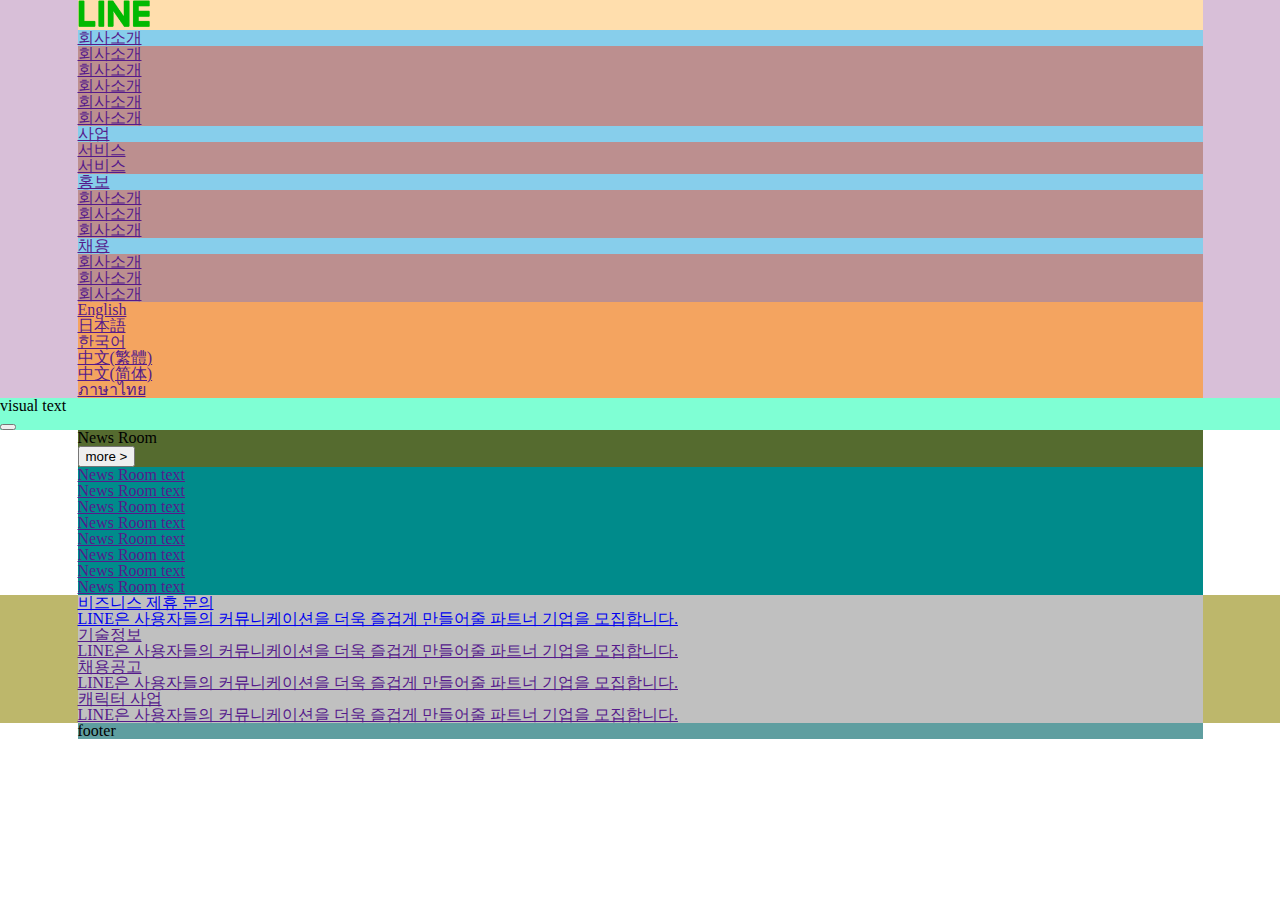
==== day2/index.html @ 4cacbf6e "feat : mark-up" ====
<!DOCTYPE html>
<html lang="en">
    <head>
        <meta charset="UTF-8" />
        <title>LINE Plus Corporation</title>
        <style>
            /* css 초기화 */
            html,
            body,
            div,
            span,
            applet,
            object,
            iframe,
            h1,
            h2,
            h3,
            h4,
            h5,
            h6,
            p,
            blockquote,
            pre,
            a,
            abbr,
            acronym,
            address,
            big,
            cite,
            code,
            del,
            dfn,
            em,
            img,
            ins,
            kbd,
            q,
            s,
            samp,
            small,
            strike,
            strong,
            sub,
            sup,
            tt,
            var,
            b,
            u,
            i,
            center,
            dl,
            dt,
            dd,
            ol,
            ul,
            li,
            fieldset,
            form,
            label,
            legend,
            table,
            caption,
            tbody,
            tfoot,
            thead,
            tr,
            th,
            td,
            article,
            aside,
            canvas,
            details,
            embed,
            figure,
            figcaption,
            footer,
            header,
            hgroup,
            menu,
            nav,
            output,
            ruby,
            section,
            summary,
            time,
            mark,
            audio,
            video {
                margin: 0;
                padding: 0;
                border: 0;
                font-size: 100%;
                font: inherit;
                vertical-align: baseline;
            }
            /* HTML5 display-role reset for older browsers */
            article,
            aside,
            details,
            figcaption,
            figure,
            footer,
            header,
            hgroup,
            menu,
            nav,
            section {
                display: block;
            }
            body {
                line-height: 1;
            }
            ol,
            ul {
                list-style: none;
            }
            blockquote,
            q {
                quotes: none;
            }
            blockquote:before,
            blockquote:after,
            q:before,
            q:after {
                content: "";
                content: none;
            }
            table {
                border-collapse: collapse;
                border-spacing: 0;
            }

            /* css 초기화 끝 */

            .logo_contents,
            .main-section,
            .sub_section,
            .footer {
                width: 1125px;
                margin: 0 auto;
            }
            .header {
                background-color: thistle;
            }
            /* logo */
            .logo {
                display: inline-block;
            }
            .logo_contents {
                background-color: navajowhite;
            }
            /* navigation */
            .navigation {
                background-color: forestgreen;
            }

            .menu {
                background-color: salmon;
                position: relative;
            }
            .sub_menu {
                visibility: ;
            }
            .readable-hidden {
                position: absolute;
                width: 1px;
                height: 1px;
                overflow: hidden;
                margin: -1px;
                clip: rect(0, 0, 0, 0);
            }
            .menu_item {
                background-color: skyblue;
            }
            .sub_menu {
                background-color: rosybrown;
            }

            /* nav bar right */
            .sitemap_lang {
                background-color: sandybrown;
            }

            /* visual section */
            .visual_bg {
                background-color: violet;
            }
            .visual {
                background-color: aquamarine;
            }

            /* main section */
            .main-section {
                background-color: darkgoldenrod;
            }

            .content_header {
                background-color: darkolivegreen;
            }
            .content_text {
                background-color: darkorange;
            }
            .content_text_ul {
                background-color: darkcyan;
            }

            /* sub section */
            .sub_section_bg {
                background-color: darkkhaki;
            }
            .sub_section {
                background-color: silver;
            }
            .footer {
                background-color: cadetblue;
            }

            .line {
                width: 72px;
                height: 27px;
                top: 33px;
                right: 391px;
            }
        </style>
    </head>
    <body>
        <div class="container">
            <header class="header">
                <div class="logo_contents">
                    <h1 class="logo">
                        <a href="https://linepluscorp.com/">
                            <img class="line" src="images/LINE.png" alt="" />
                        </a>
                    </h1>
                    <!-- 상단 메뉴 -->
                    <nav class="navigation">
                        <ul class="menu">
                            <h2 class="readable-hidden">"메인메뉴"</h2>
                            <li class="menu_item">
                                <a href="" class="menu_item_text">회사소개</a>
                                <ul class="sub_menu">
                                    <a href=""><li>회사소개</li></a>
                                    <a href=""><li>회사소개</li></a>
                                    <a href=""><li>회사소개</li></a>
                                    <a href=""><li>회사소개</li></a>
                                    <a href=""><li>회사소개</li></a>
                                </ul>
                            </li>
                            <li class="menu_item">
                                <a href="" class="menu_item_text">사업</a>
                                <ul class="sub_menu">
                                    <a href=""><li>서비스</li></a>
                                    <a href=""><li>서비스</li></a>
                                </ul>
                            </li>
                            <li class="menu_item">
                                <a href="" class="menu_item_text">홍보</a>
                                <ul class="sub_menu">
                                    <a href=""><li>회사소개</li></a>
                                    <a href=""><li>회사소개</li></a>
                                    <a href=""><li>회사소개</li></a>
                                </ul>
                            </li>
                            <li class="menu_item">
                                <a href="" class="menu_item_text">채용</a>
                                <ul class="sub_menu">
                                    <a href=""><li>회사소개</li></a>
                                    <a href=""><li>회사소개</li></a>
                                    <a href=""><li>회사소개</li></a>
                                </ul>
                            </li>
                        </ul>
                    </nav>
                    <!-- 상단 오른쪽 메뉴 -->
                    <div class="sitemap_lang">
                        <a href=""></a>
                        <ul>
                            <a href="">
                                <li>English</li>
                                <li>日本語</li>
                                <li>한국어</li>
                                <li>中文(繁體)</li>
                                <li>中文(简体)</li>
                                <li>ภาษาไทย</li>
                            </a>
                        </ul>
                    </div>
                </div>
            </header>
            <!-- visual section -->
            <div class="visual_bg">
                <div class="visual">
                    <h2>visual text</h2>
                    <button class="btn"></button>
                </div>
            </div>
            <!-- main section -->
            <section class="main-section">
                <header class="content_header">
                    <h2 class="visual_title">News Room</h2>
                    <a href="">
                        <button>more ></button>
                    </a>
                </header>
                <section class="content_text">
                    <ul class="content_text_ul">
                        <a href="" class="content_text_li">
                            <li>News Room text</li>
                        </a>
                        <a href="" class="content_text_li">
                            <li>News Room text</li>
                        </a>
                        <a href="" class="content_text_li">
                            <li>News Room text</li>
                        </a>
                        <a href="" class="content_text_li">
                            <li>News Room text</li>
                        </a>
                        <a href="" class="content_text_li">
                            <li>News Room text</li>
                        </a>
                        <a href="" class="content_text_li">
                            <li>News Room text</li>
                        </a>
                        <a href="" class="content_text_li">
                            <li>News Room text</li>
                        </a>
                        <a href="" class="content_text_li">
                            <li>News Room text</li>
                        </a>
                    </ul>
                </section>
            </section>
            <!-- sub section -->
            <div class="sub_section_bg">
                <section class="sub_section">
                    <ul class="sub_list">
                        <a href="https://partners.line.me/ko">
                            <ul>
                                <li>비즈니스 제휴 문의</li>
                                <li>
                                    LINE은 사용자들의 커뮤니케이션을 더욱 즐겁게
                                    만들어줄 파트너 기업을 모집합니다.
                                </li>
                            </ul>
                        </a>
                        <a href="">
                            <ul>
                                <li>기술정보</li>
                                <li>
                                    LINE은 사용자들의 커뮤니케이션을 더욱 즐겁게
                                    만들어줄 파트너 기업을 모집합니다.
                                </li>
                            </ul>
                        </a>
                        <a href="">
                            <ul>
                                <li>채용공고</li>
                                <li>
                                    LINE은 사용자들의 커뮤니케이션을 더욱 즐겁게
                                    만들어줄 파트너 기업을 모집합니다.
                                </li>
                            </ul>
                        </a>
                        <a href="">
                            <ul>
                                <li>캐릭터 사업</li>
                                <li>
                                    LINE은 사용자들의 커뮤니케이션을 더욱 즐겁게
                                    만들어줄 파트너 기업을 모집합니다.
                                </li>
                            </ul>
                        </a>
                    </ul>
                </section>
            </div>
            <footer class="footer">footer</footer>
        </div>
    </body>
</html>
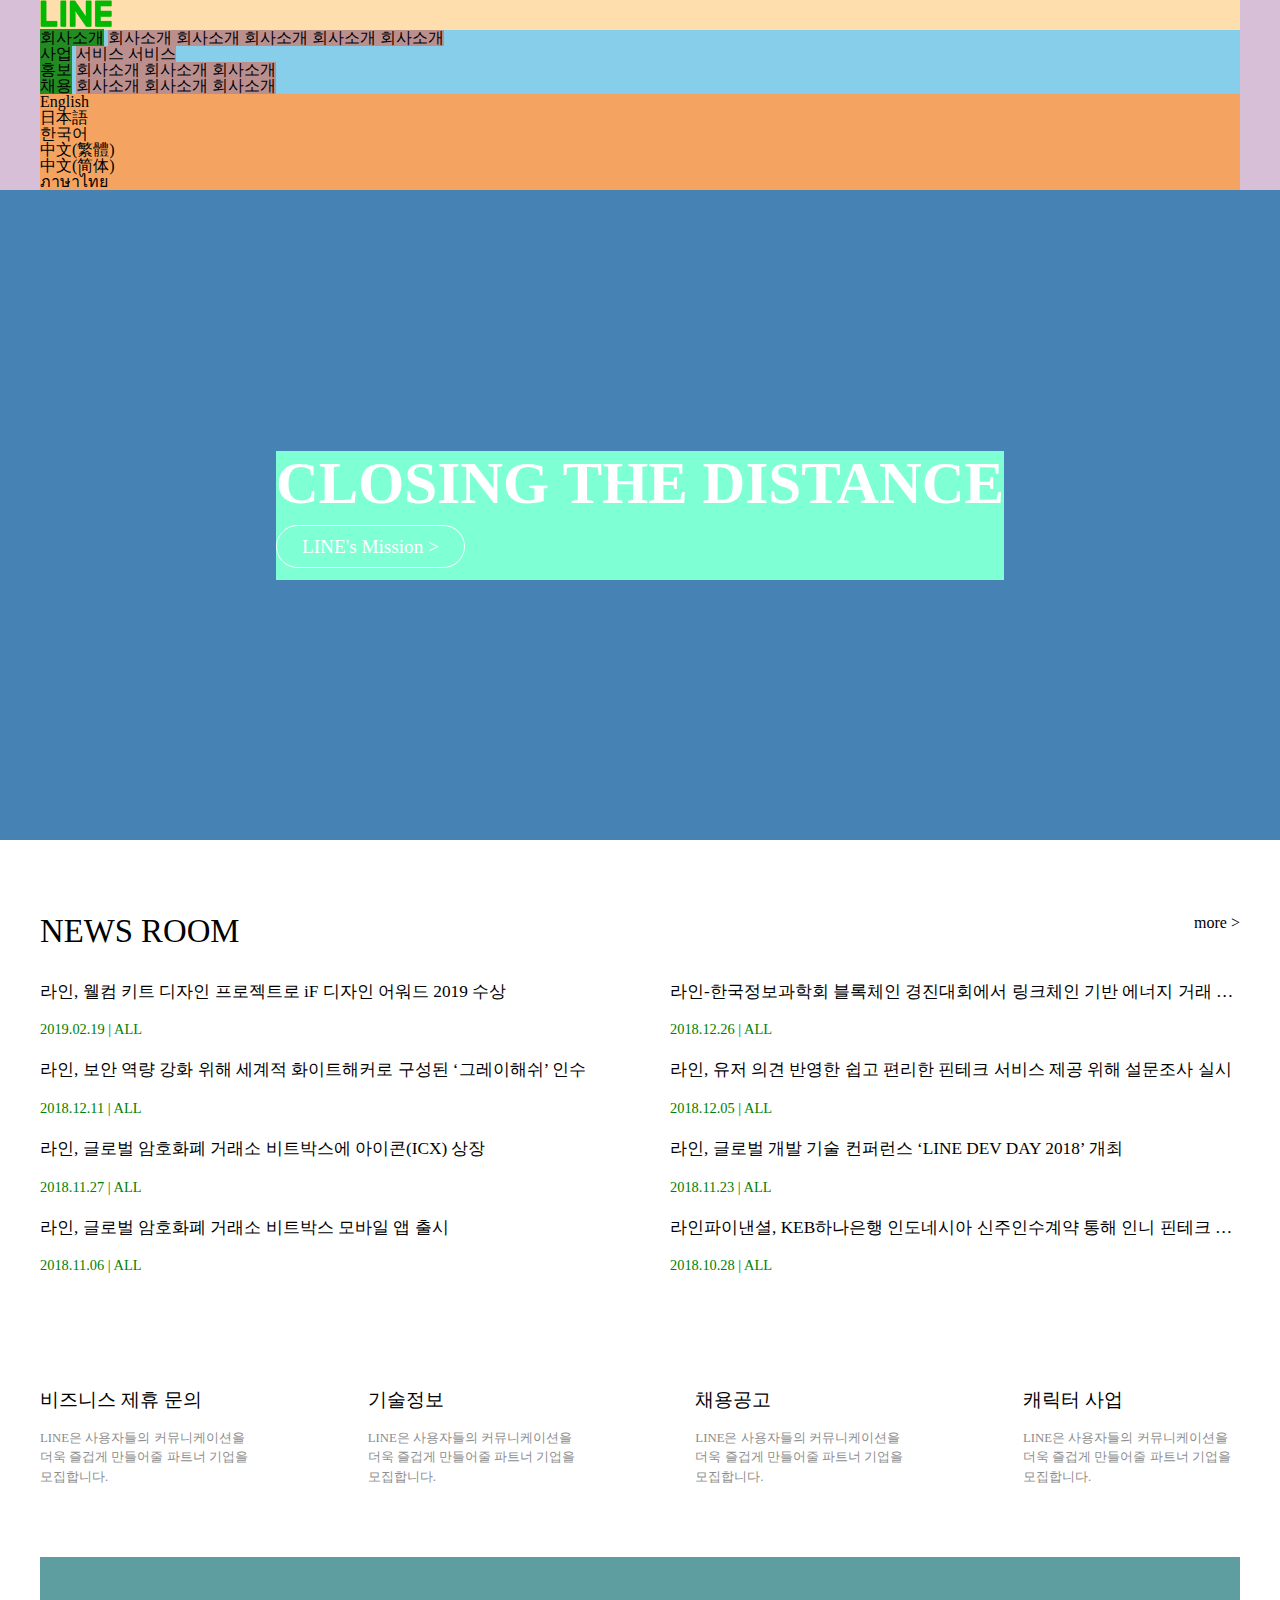
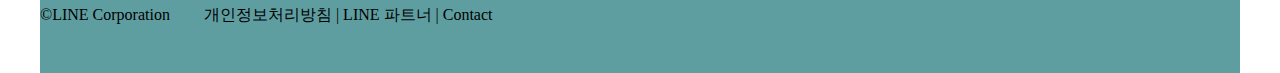
==== commit 147e33e9: "feat : no nav" ====
--- a/day2/index.html
+++ b/day2/index.html
@@ -3,225 +3,7 @@
     <head>
         <meta charset="UTF-8" />
         <title>LINE Plus Corporation</title>
-        <style>
-            /* css 초기화 */
-            html,
-            body,
-            div,
-            span,
-            applet,
-            object,
-            iframe,
-            h1,
-            h2,
-            h3,
-            h4,
-            h5,
-            h6,
-            p,
-            blockquote,
-            pre,
-            a,
-            abbr,
-            acronym,
-            address,
-            big,
-            cite,
-            code,
-            del,
-            dfn,
-            em,
-            img,
-            ins,
-            kbd,
-            q,
-            s,
-            samp,
-            small,
-            strike,
-            strong,
-            sub,
-            sup,
-            tt,
-            var,
-            b,
-            u,
-            i,
-            center,
-            dl,
-            dt,
-            dd,
-            ol,
-            ul,
-            li,
-            fieldset,
-            form,
-            label,
-            legend,
-            table,
-            caption,
-            tbody,
-            tfoot,
-            thead,
-            tr,
-            th,
-            td,
-            article,
-            aside,
-            canvas,
-            details,
-            embed,
-            figure,
-            figcaption,
-            footer,
-            header,
-            hgroup,
-            menu,
-            nav,
-            output,
-            ruby,
-            section,
-            summary,
-            time,
-            mark,
-            audio,
-            video {
-                margin: 0;
-                padding: 0;
-                border: 0;
-                font-size: 100%;
-                font: inherit;
-                vertical-align: baseline;
-            }
-            /* HTML5 display-role reset for older browsers */
-            article,
-            aside,
-            details,
-            figcaption,
-            figure,
-            footer,
-            header,
-            hgroup,
-            menu,
-            nav,
-            section {
-                display: block;
-            }
-            body {
-                line-height: 1;
-            }
-            ol,
-            ul {
-                list-style: none;
-            }
-            blockquote,
-            q {
-                quotes: none;
-            }
-            blockquote:before,
-            blockquote:after,
-            q:before,
-            q:after {
-                content: "";
-                content: none;
-            }
-            table {
-                border-collapse: collapse;
-                border-spacing: 0;
-            }
-
-            /* css 초기화 끝 */
-
-            .logo_contents,
-            .main-section,
-            .sub_section,
-            .footer {
-                width: 1125px;
-                margin: 0 auto;
-            }
-            .header {
-                background-color: thistle;
-            }
-            /* logo */
-            .logo {
-                display: inline-block;
-            }
-            .logo_contents {
-                background-color: navajowhite;
-            }
-            /* navigation */
-            .navigation {
-                background-color: forestgreen;
-            }
-
-            .menu {
-                background-color: salmon;
-                position: relative;
-            }
-            .sub_menu {
-                visibility: ;
-            }
-            .readable-hidden {
-                position: absolute;
-                width: 1px;
-                height: 1px;
-                overflow: hidden;
-                margin: -1px;
-                clip: rect(0, 0, 0, 0);
-            }
-            .menu_item {
-                background-color: skyblue;
-            }
-            .sub_menu {
-                background-color: rosybrown;
-            }
-
-            /* nav bar right */
-            .sitemap_lang {
-                background-color: sandybrown;
-            }
-
-            /* visual section */
-            .visual_bg {
-                background-color: violet;
-            }
-            .visual {
-                background-color: aquamarine;
-            }
-
-            /* main section */
-            .main-section {
-                background-color: darkgoldenrod;
-            }
-
-            .content_header {
-                background-color: darkolivegreen;
-            }
-            .content_text {
-                background-color: darkorange;
-            }
-            .content_text_ul {
-                background-color: darkcyan;
-            }
-
-            /* sub section */
-            .sub_section_bg {
-                background-color: darkkhaki;
-            }
-            .sub_section {
-                background-color: silver;
-            }
-            .footer {
-                background-color: cadetblue;
-            }
-
-            .line {
-                width: 72px;
-                height: 27px;
-                top: 33px;
-                right: 391px;
-            }
-        </style>
+        <link rel="stylesheet" href="css/main.css" />
     </head>
     <body>
         <div class="container">
@@ -277,10 +59,20 @@
                         <ul>
                             <a href="">
                                 <li>English</li>
+                            </a>
+                            <a href="">
                                 <li>日本語</li>
+                            </a>
+                            <a href="">
                                 <li>한국어</li>
+                            </a>
+                            <a href="">
                                 <li>中文(繁體)</li>
+                            </a>
+                            <a href="">
                                 <li>中文(简体)</li>
+                            </a>
+                            <a href="">
                                 <li>ภาษาไทย</li>
                             </a>
                         </ul>
@@ -290,44 +82,117 @@
             <!-- visual section -->
             <div class="visual_bg">
                 <div class="visual">
-                    <h2>visual text</h2>
-                    <button class="btn"></button>
+                    <h2>CLOSING THE DISTANCE</h2>
+                    <a href="" class="btn">LINE's Mission ></a>
                 </div>
             </div>
             <!-- main section -->
             <section class="main-section">
                 <header class="content_header">
-                    <h2 class="visual_title">News Room</h2>
+                    <h2 class="content_title">NEWS ROOM</h2>
                     <a href="">
-                        <button>more ></button>
+                        more >
                     </a>
                 </header>
                 <section class="content_text">
                     <ul class="content_text_ul">
-                        <a href="" class="content_text_li">
-                            <li>News Room text</li>
-                        </a>
-                        <a href="" class="content_text_li">
-                            <li>News Room text</li>
-                        </a>
-                        <a href="" class="content_text_li">
-                            <li>News Room text</li>
-                        </a>
-                        <a href="" class="content_text_li">
-                            <li>News Room text</li>
-                        </a>
-                        <a href="" class="content_text_li">
-                            <li>News Room text</li>
-                        </a>
-                        <a href="" class="content_text_li">
-                            <li>News Room text</li>
-                        </a>
-                        <a href="" class="content_text_li">
-                            <li>News Room text</li>
-                        </a>
-                        <a href="" class="content_text_li">
-                            <li>News Room text</li>
-                        </a>
+                        <li>
+                            <ul class="content_text_li">
+                                <a href="">
+                                    <h3>
+                                        라인, 웰컴 키트 디자인 프로젝트로 iF
+                                        디자인 어워드 2019 수상
+                                    </h3>
+                                    <li>2019.02.19 | ALL</li>
+                                </a>
+                            </ul>
+                        </li>
+
+                        <li>
+                            <ul class="content_text_li">
+                                <a href="">
+                                    <h3>
+                                        라인-한국정보과학회 블록체인
+                                        경진대회에서 링크체인 기반 에너지 거래
+                                        플랫폼 선보인 EVlock팀 우승
+                                    </h3>
+                                    <li>2018.12.26 | ALL</li>
+                                </a>
+                            </ul>
+                        </li>
+
+                        <li>
+                            <ul class="content_text_li">
+                                <a href="">
+                                    <h3>
+                                        라인, 보안 역량 강화 위해 세계적
+                                        화이트해커로 구성된 ‘그레이해쉬’ 인수
+                                    </h3>
+                                    <li>2018.12.11 | ALL</li>
+                                </a>
+                            </ul>
+                        </li>
+
+                        <li>
+                            <ul class="content_text_li">
+                                <a href="">
+                                    <h3>
+                                        라인, 유저 의견 반영한 쉽고 편리한
+                                        핀테크 서비스 제공 위해 설문조사 실시
+                                    </h3>
+                                    <li>2018.12.05 | ALL</li>
+                                </a>
+                            </ul>
+                        </li>
+
+                        <li>
+                            <ul class="content_text_li">
+                                <a href="">
+                                    <h3>
+                                        라인, 글로벌 암호화폐 거래소 비트박스에
+                                        아이콘(ICX) 상장
+                                    </h3>
+                                    <li>2018.11.27 | ALL</li>
+                                </a>
+                            </ul>
+                        </li>
+
+                        <li>
+                            <ul class="content_text_li">
+                                <a href="">
+                                    <h3>
+                                        라인, 글로벌 개발 기술 컨퍼런스 ‘LINE
+                                        DEV DAY 2018’ 개최
+                                    </h3>
+                                    <li>2018.11.23 | ALL</li>
+                                </a>
+                            </ul>
+                        </li>
+
+                        <li>
+                            <ul class="content_text_li">
+                                <a href="">
+                                    <h3>
+                                        라인, 글로벌 암호화폐 거래소 비트박스
+                                        모바일 앱 출시
+                                    </h3>
+                                    <li>2018.11.06 | ALL</li>
+                                </a>
+                            </ul>
+                        </li>
+
+                        <li>
+                            <ul class="content_text_li">
+                                <a href="">
+                                    <h3>
+                                        라인파이낸셜, KEB하나은행 인도네시아
+                                        신주인수계약 통해 인니 핀테크 사업
+                                        본격화
+                                    </h3>
+                                    <li>2018.10.28 | ALL</li>
+                                </a>
+                            </ul>
+                        </li>
                     </ul>
                 </section>
             </section>
@@ -335,46 +200,59 @@
             <div class="sub_section_bg">
                 <section class="sub_section">
                     <ul class="sub_list">
-                        <a href="https://partners.line.me/ko">
-                            <ul>
-                                <li>비즈니스 제휴 문의</li>
-                                <li>
-                                    LINE은 사용자들의 커뮤니케이션을 더욱 즐겁게
-                                    만들어줄 파트너 기업을 모집합니다.
-                                </li>
-                            </ul>
-                        </a>
-                        <a href="">
-                            <ul>
-                                <li>기술정보</li>
-                                <li>
-                                    LINE은 사용자들의 커뮤니케이션을 더욱 즐겁게
-                                    만들어줄 파트너 기업을 모집합니다.
-                                </li>
-                            </ul>
-                        </a>
-                        <a href="">
-                            <ul>
-                                <li>채용공고</li>
-                                <li>
-                                    LINE은 사용자들의 커뮤니케이션을 더욱 즐겁게
-                                    만들어줄 파트너 기업을 모집합니다.
-                                </li>
-                            </ul>
-                        </a>
-                        <a href="">
-                            <ul>
-                                <li>캐릭터 사업</li>
-                                <li>
-                                    LINE은 사용자들의 커뮤니케이션을 더욱 즐겁게
-                                    만들어줄 파트너 기업을 모집합니다.
-                                </li>
-                            </ul>
-                        </a>
+                        <ul>
+                            <a href="https://partners.line.me/ko">
+                                <h3>비즈니스 제휴 문의</h3>
+                                <li>
+                                    LINE은 사용자들의 커뮤니케이션을 더욱 즐겁게
+                                    만들어줄 파트너 기업을 모집합니다.
+                                </li>
+                            </a>
+                        </ul>
+                        <ul>
+                            <a href="">
+                                <h3>기술정보</h3>
+                                <li>
+                                    LINE은 사용자들의 커뮤니케이션을 더욱 즐겁게
+                                    만들어줄 파트너 기업을 모집합니다.
+                                </li>
+                            </a>
+                        </ul>
+                        <ul>
+                            <a href="">
+                                <h3>채용공고</h3>
+                                <li>
+                                    LINE은 사용자들의 커뮤니케이션을 더욱 즐겁게
+                                    만들어줄 파트너 기업을 모집합니다.
+                                </li>
+                            </a>
+                        </ul>
+                        <ul>
+                            <a href="">
+                                <h3>캐릭터 사업</h3>
+                                <li>
+                                    LINE은 사용자들의 커뮤니케이션을 더욱 즐겁게
+                                    만들어줄 파트너 기업을 모집합니다.
+                                </li>
+                            </a>
+                        </ul>
                     </ul>
                 </section>
             </div>
-            <footer class="footer">footer</footer>
+            <footer class="footer">
+                <ul class="member">
+                    <span>©LINE Corporation</span>
+                    <li>
+                        <a href="#">개인정보처리방침</a>
+                    </li>
+                    <li>
+                        <a href="#">LINE 파트너</a>
+                    </li>
+                    <li>
+                        <a href="#">Contact</a>
+                    </li>
+                </ul>
+            </footer>
         </div>
     </body>
 </html>
--- a/day2/css/main.css
+++ b/day2/css/main.css
@@ -0,0 +1,320 @@
+/* css 초기화 */
+html {
+    font-size: 10px;
+}
+a {
+    text-decoration: none;
+    color: black;
+}
+html,
+body,
+div,
+span,
+applet,
+object,
+iframe,
+h1,
+h2,
+h3,
+h4,
+h5,
+h6,
+p,
+blockquote,
+pre,
+a,
+abbr,
+acronym,
+address,
+big,
+cite,
+code,
+del,
+dfn,
+em,
+img,
+ins,
+kbd,
+q,
+s,
+samp,
+small,
+strike,
+strong,
+sub,
+sup,
+tt,
+var,
+b,
+u,
+i,
+center,
+dl,
+dt,
+dd,
+ol,
+ul,
+li,
+fieldset,
+form,
+label,
+legend,
+table,
+caption,
+tbody,
+tfoot,
+thead,
+tr,
+th,
+td,
+article,
+aside,
+canvas,
+details,
+embed,
+figure,
+figcaption,
+footer,
+header,
+hgroup,
+menu,
+nav,
+output,
+ruby,
+section,
+summary,
+time,
+mark,
+audio,
+video {
+    margin: 0;
+    padding: 0;
+    border: 0;
+    font-size: 100%;
+    font: inherit;
+    vertical-align: baseline;
+}
+/* HTML5 display-role reset for older browsers */
+article,
+aside,
+details,
+figcaption,
+figure,
+footer,
+header,
+hgroup,
+menu,
+nav,
+section {
+    display: block;
+}
+body {
+    line-height: 1;
+}
+ol,
+ul {
+    list-style: none;
+}
+blockquote,
+q {
+    quotes: none;
+}
+blockquote:before,
+blockquote:after,
+q:before,
+q:after {
+    content: "";
+    content: none;
+}
+table {
+    border-collapse: collapse;
+    border-spacing: 0;
+}
+
+/* css 초기화 끝 */
+
+.logo_contents,
+.main-section,
+.sub_section,
+.footer {
+    width: 1200px;
+    margin: 0 auto;
+}
+.header {
+    background-color: thistle;
+}
+/* logo */
+.logo {
+    display: inline-block;
+}
+.line {
+    width: 72px;
+    height: 27px;
+    top: 33px;
+    right: 391px;
+}
+.logo_contents {
+    background-color: navajowhite;
+}
+/* navigation */
+.navigation {
+    background-color: forestgreen;
+}
+
+.menu {
+    background-color: salmon;
+    position: relative;
+}
+/* .sub_menu {
+    visibility: hidden;
+} */
+.readable-hidden {
+    position: absolute;
+    width: 1px;
+    height: 1px;
+    overflow: hidden;
+    margin: -1px;
+    clip: rect(0, 0, 0, 0);
+}
+.menu_item {
+    background-color: skyblue;
+}
+.menu_item_text {
+    background-color: forestgreen;
+}
+.sub_menu {
+    background-color: rosybrown;
+    display: inline-block;
+}
+.sub_menu a li {
+    display: inline-block;
+}
+
+/* nav bar right */
+.sitemap_lang {
+    background-color: sandybrown;
+}
+
+/* visual section */
+.visual_bg {
+    background-color: steelblue;
+    width: 100%;
+    height: 650px;
+    display: flex;
+    flex-direction: column;
+    justify-content: center;
+}
+.visual {
+    background-color: aquamarine;
+    margin: 0 auto;
+    line-height: 4rem;
+}
+.visual > h2 {
+    font-size: 3.7rem;
+    font-weight: 600;
+    color: white;
+}
+
+.btn {
+    color: white;
+    border: 1px solid white;
+    border-radius: 30px;
+    padding: 10px 25px;
+    font-size: 1.2rem;
+}
+
+/* main section */
+.main-section {
+    /* background-color: darkgoldenrod; */
+    padding: 75px 0;
+    height: 500px;
+    box-sizing: border-box;
+}
+
+.content_header {
+    /* background-color: darkolivegreen; */
+    display: flex;
+    justify-content: space-between;
+}
+.content_title {
+    display: inline-block;
+    padding-bottom: 35px;
+    font-size: 2.05rem;
+}
+.content_header > button {
+    vertical-align: bottom;
+}
+.content_text_li > a {
+    /* background-color: darkorange; */
+    font-size: 1.08rem;
+    width: 570px;
+    height: 54px;
+    display: flex;
+    flex-direction: column;
+    justify-content: space-between;
+    /* white-space: nowrap;
+    overflow: hidden;
+    text-overflow: ellipsis; */
+}
+.content_text_li > a > h3 {
+    width: 570px;
+    white-space: nowrap;
+    overflow: hidden;
+    text-overflow: ellipsis;
+}
+.content_text_li > a > li {
+    font-size: 0.9rem;
+    display: inline;
+    color: green;
+}
+.content_text_ul {
+    /* background-color: darkcyan; */
+    display: flex;
+    flex-wrap: wrap;
+    justify-content: space-between;
+    align-content: space-between;
+    height: 290px;
+}
+
+/* sub section */
+.sub_section_bg {
+    /* background-color: darkkhaki; */
+}
+.sub_section {
+    /* background-color: silver; */
+    box-sizing: border-box;
+}
+.sub_list {
+    display: flex;
+    justify-content: space-between;
+}
+.sub_list > ul > a > h3 {
+    font-size: 1.2rem;
+}
+.sub_list > ul > a > li {
+    font-size: 0.8rem;
+    line-height: 1.2rem;
+    margin: 20px 0;
+    color: #8c8c8c;
+}
+.sub_list > ul {
+    /* padding: 30px 0; */
+    width: 217px;
+    margin: 50px 0;
+}
+
+/* footer */
+.footer {
+    padding: 50px 0;
+    clear: both;
+    background-color: cadetblue;
+}
+.member li {
+    display: inline;
+}
+.member span {
+    padding-right: 30px;
+}
+.member li:nth-child(n + 3)::before {
+    content: "| ";
+}
